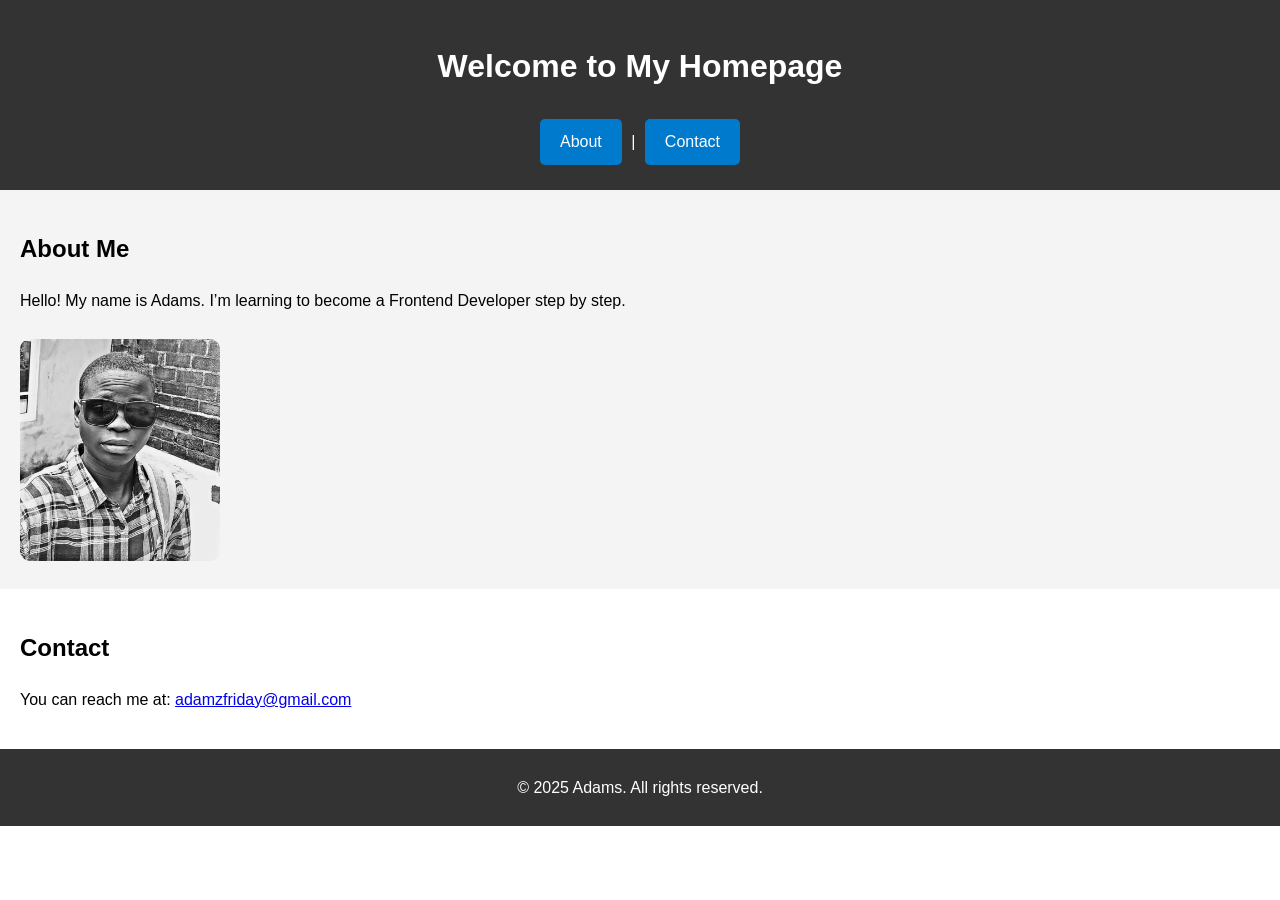
==== index.html @ 075503ea "styled nav links as buttons" ====
<!DOCTYPE html>
<html lang="en">
<head>
  <meta charset="UTF-8">
  <meta name="viewport" content="width=device-width, initial-scale=1.0">
  <title>Adams' Personal Homepage</title>
  <link rel="stylesheet" href="style.css">
</head>
<body>
  <!-- Header Section -->
  <header>
    <h1>Welcome to My Homepage</h1>
    <nav>
      <a href="#about" class="nav-link">About</a> | 
      <a href="#contact" class="nav-link">Contact</a>
    </nav>
  </header>

  <!-- About Section -->
  <section id="about">
    <h2>About Me</h2>
    <p>Hello! My name is Adams. I’m learning to become a Frontend Developer step by step.</p>
    <img src="b&w.jpg" alt="Photo of Adams" width="200">
  </section>

  <!-- Contact Section -->
  <section id="contact">
    <h2>Contact</h2>
    <p>You can reach me at: <a href="mailto:yourname@email.com">adamzfriday@gmail.com</a></p>
  </section>

  <!-- Footer Section -->
  <footer>
    <p>&copy; 2025 Adams. All rights reserved.</p>
  </footer>
</body>
</html>
---- style.css ----
/* Reset some default spacing */
body {
  margin: 0;
  font-family: Arial, sans-serif;
  line-height: 1.6;
}

/* Header styling */
header {
  background: #333;
  color: white;
  padding: 20px;
  text-align: center;
}

header nav a {
  color: white;
  margin: 0 10px;
  text-decoration: none;
}

header nav a:hover {
  text-decoration: underline;
}

.nav-link {
  display: inline-block;   /* makes it act like a button */
  padding: 10px 20px;      /* space inside */
  margin: 5px;             /* space between buttons */
  background: #007acc;     /* blue background */
  color: white;            /* white text */
  text-decoration: none;   /* remove underline */
  border-radius: 5px;      /* rounded corners */
  transition: background 0.3s ease; /* smooth hover */
}

.nav-link:hover {
  background: #005f99;     /* darker blue when hovered */
}


/* About section */
#about {
  padding: 20px;
  background: #f4f4f4;
}

#about img {
  margin-top: 10px;
  border-radius: 10px;
}

/* Contact section */
#contact {
  padding: 20px;
}

/* Footer */
footer {
  background: #333;
  color: white;
  text-align: center;
  padding: 10px;
}
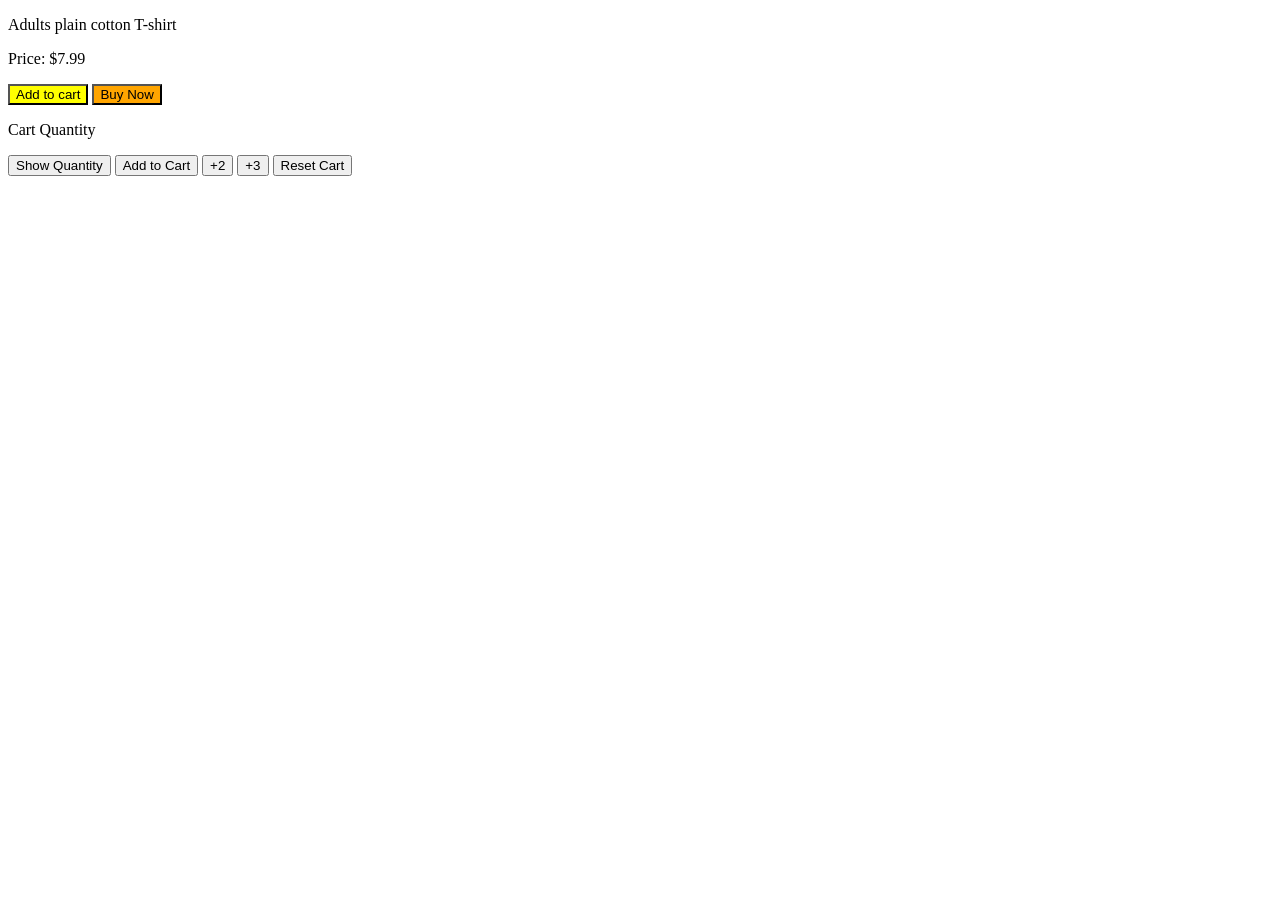
==== commit bc10c41d: "js learning" ====
--- a/index.html
+++ b/index.html
@@ -3,35 +3,41 @@
 <head>
   <meta charset="UTF-8">
   <meta name="viewport" content="width=device-width, initial-scale=1.0">
-  <title>Adams' Personal Homepage</title>
-  <link rel="stylesheet" href="style.css">
+  <title>Document</title>
+
+  <style>
+      
+
+      .Yellow-button{
+        background: yellow;
+      }
+
+      .Orange-button{
+        background-color: orange;
+      }
+  </style>
 </head>
 <body>
-  <!-- Header Section -->
-  <header>
-    <h1>Welcome to My Homepage</h1>
-    <nav>
-      <a href="#about" class="nav-link">About</a> | 
-      <a href="#contact" class="nav-link">Contact</a>
-    </nav>
-  </header>
+    <p>Adults plain cotton T-shirt</p>
 
-  <!-- About Section -->
-  <section id="about">
-    <h2>About Me</h2>
-    <p>Hello! My name is Adams. I’m learning to become a Frontend Developer step by step.</p>
-    <img src="b&w.jpg" alt="Photo of Adams" width="200">
-  </section>
+    <p>Price: $7.99</p>
 
-  <!-- Contact Section -->
-  <section id="contact">
-    <h2>Contact</h2>
-    <p>You can reach me at: <a href="mailto:yourname@email.com">adamzfriday@gmail.com</a></p>
-  </section>
+    <button class="Yellow-button" onclick="alert('Added');">Add to cart</button>
+    <button class="Orange-button" onclick="alert('Purchased');">Buy Now</button>
 
-  <!-- Footer Section -->
-  <footer>
-    <p>&copy; 2025 Adams. All rights reserved.</p>
-  </footer>
+
+
+    <p>Cart Quantity</p>
+    <button onclick=" console.log(`Cart Quantity: ${cartQuantity}`);">Show Quantity</button>
+    <button onclick=" cartQuantity = cartQuantity + 1; console.log(`Cart Quantity: ${cartQuantity}`);">Add to Cart</button>
+    <button onclick=" cartQuantity = cartQuantity + 2; console.log(`Cart Quantity: ${cartQuantity}`);">+2</button>
+    <button onclick=" cartQuantity = cartQuantity + 3; console.log(`Cart Quantity: ${cartQuantity}`);">+3</button>
+    <button onclick=" cartQuantity = 0; console.log(`Cart was reset, zero items in cart now`);">Reset Cart</button>
+    
+  <script>
+    console.log("Loading...");
+
+    let cartQuantity = 0;
+  </script>
 </body>
-</html>
+</html>
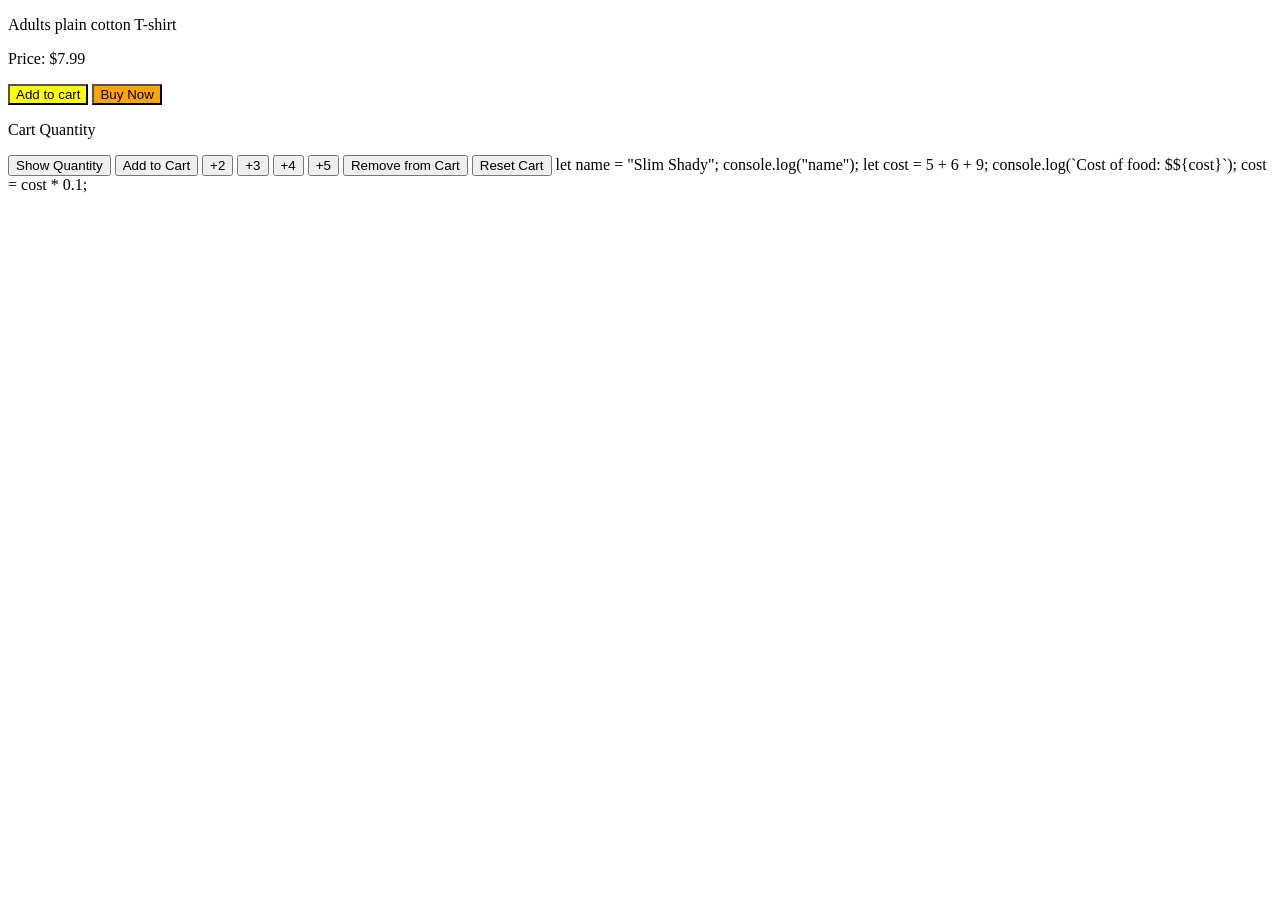
==== commit 114bcad9: "added new buttons" ====
--- a/index.html
+++ b/index.html
@@ -32,12 +32,38 @@
     <button onclick=" cartQuantity = cartQuantity + 1; console.log(`Cart Quantity: ${cartQuantity}`);">Add to Cart</button>
     <button onclick=" cartQuantity = cartQuantity + 2; console.log(`Cart Quantity: ${cartQuantity}`);">+2</button>
     <button onclick=" cartQuantity = cartQuantity + 3; console.log(`Cart Quantity: ${cartQuantity}`);">+3</button>
+    <button onclick=" cartQuantity +=4; console.log(`Cart Quantity: ${cartQuantity}`);">+4</button>
+    <button onclick=" cartQuantity +=5; console.log(`Cart Quantity: ${cartQuantity}`);">+5</button>
+    <button onclick=" cartQuantity--; consol">Remove from Cart</button>
     <button onclick=" cartQuantity = 0; console.log(`Cart was reset, zero items in cart now`);">Reset Cart</button>
+
+
+    let name = "Slim Shady";
+console.log("name");
+let cost = 5 + 6 + 9;
+console.log(`Cost of food: $${cost}`);
+
+cost = cost * 0.1;
+
     
   <script>
     console.log("Loading...");
 
     let cartQuantity = 0;
+
+    let name = "Slim Shady";
+    console.log(name);
+    let cost = 5 + 6 + 9;
+    console.log(`Cost of food: $${cost}`);
+
+    let tax = cost * 0.1;
+
+    console.log(`Tax (10%): $${tax}`);
+
+    let totalCost = tax + cost;
+    console.log(`Total cost: $${cost} + ${tax}`);
+
+    
   </script>
 </body>
 </html>
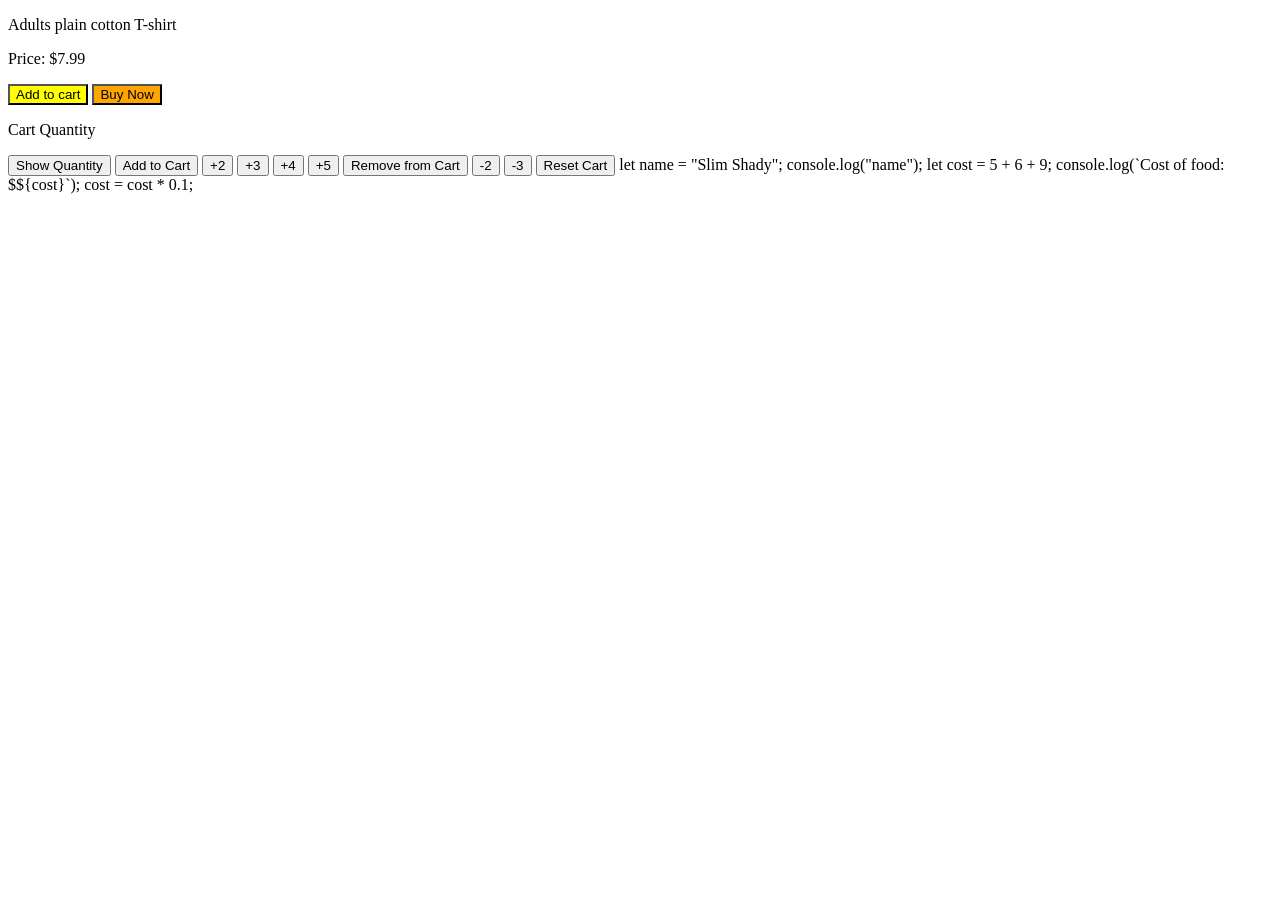
==== commit 8456b623: "more buttons" ====
--- a/index.html
+++ b/index.html
@@ -34,7 +34,9 @@
     <button onclick=" cartQuantity = cartQuantity + 3; console.log(`Cart Quantity: ${cartQuantity}`);">+3</button>
     <button onclick=" cartQuantity +=4; console.log(`Cart Quantity: ${cartQuantity}`);">+4</button>
     <button onclick=" cartQuantity +=5; console.log(`Cart Quantity: ${cartQuantity}`);">+5</button>
-    <button onclick=" cartQuantity--; consol">Remove from Cart</button>
+    <button onclick=" cartQuantity--; console.log(`Cart Quantity: ${cartQuantity}, one item removed from cart`);">Remove from Cart</button>
+    <button onclick=" cartQuantity -=2; console.log(`Cart Quantity: ${cartQuantity}`);">-2</button>
+    <button onclick=" cartQuantity -=3; console.log(`Cart Quantity: ${cartQuantity}`);">-3</button>
     <button onclick=" cartQuantity = 0; console.log(`Cart was reset, zero items in cart now`);">Reset Cart</button>
 
 
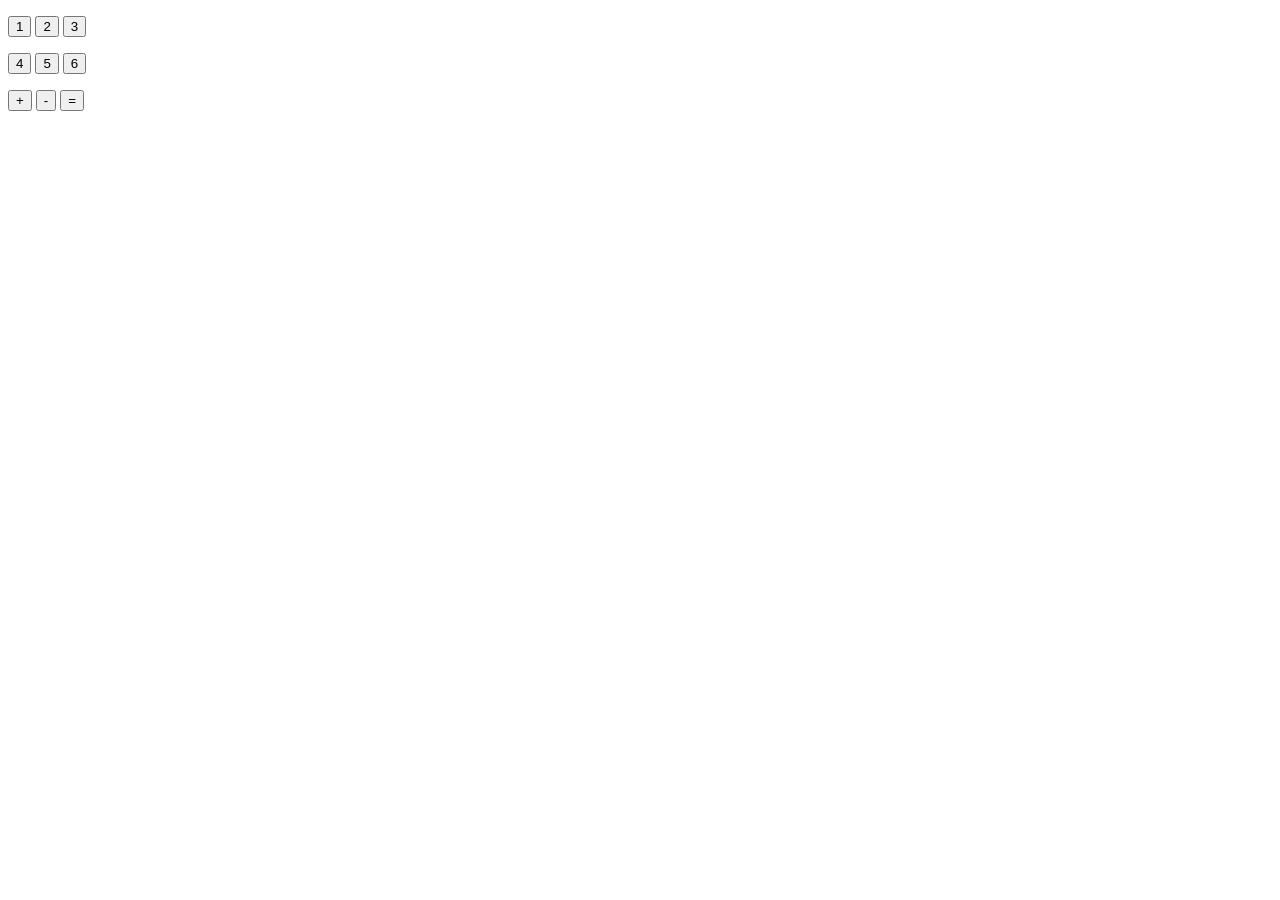
==== commit 4989d9bd: "booleans exercise" ====
--- a/index.html
+++ b/index.html
@@ -18,7 +18,7 @@
   </style>
 </head>
 <body>
-    <p>Adults plain cotton T-shirt</p>
+    <!-- <p>Adults plain cotton T-shirt</p>
 
     <p>Price: $7.99</p>
 
@@ -40,16 +40,27 @@
     <button onclick=" cartQuantity = 0; console.log(`Cart was reset, zero items in cart now`);">Reset Cart</button>
 
 
-    let name = "Slim Shady";
-console.log("name");
-let cost = 5 + 6 + 9;
-console.log(`Cost of food: $${cost}`);
 
-cost = cost * 0.1;
+     -->
 
-    
+     <p>
+      <button onclick=" calculation += '1'; console.log(`${calculation}`);">1</button>
+      <button onclick=" calculation += '2'; console.log(`${calculation}`);">2</button>
+      <button onclick=" calculation += '3'; console.log(`${calculation}`);">3</button>
+     </p>
+
+     <p>
+      <button onclick=" calculation += '4'; console.log(`${calculation}`);">4</button>
+      <button onclick=" calculation += '5'; console.log(`${calculation}`);">5</button>
+      <button onclick=" calculation += '6'; console.log(`${calculation}`);">6</button>
+     </p>
+
+     <p>
+      <button onclick=" calculation += '+'; console.log(`${calculation}`);">+</button>
+      <button onclick=" calculation += '-'; console.log(`${calculation}`);">-</button>
+      <button onclick=" eval(calculation); calculation = eval(calculation); console.log(calculation);">=</button></p>
   <script>
-    console.log("Loading...");
+  /*   console.log("Loading...");
 
     let cartQuantity = 0;
 
@@ -65,6 +76,9 @@
     let totalCost = tax + cost;
     console.log(`Total cost: $${cost} + ${tax}`);
 
+   */  
+    
+   let calculation = "";
     
   </script>
 </body>
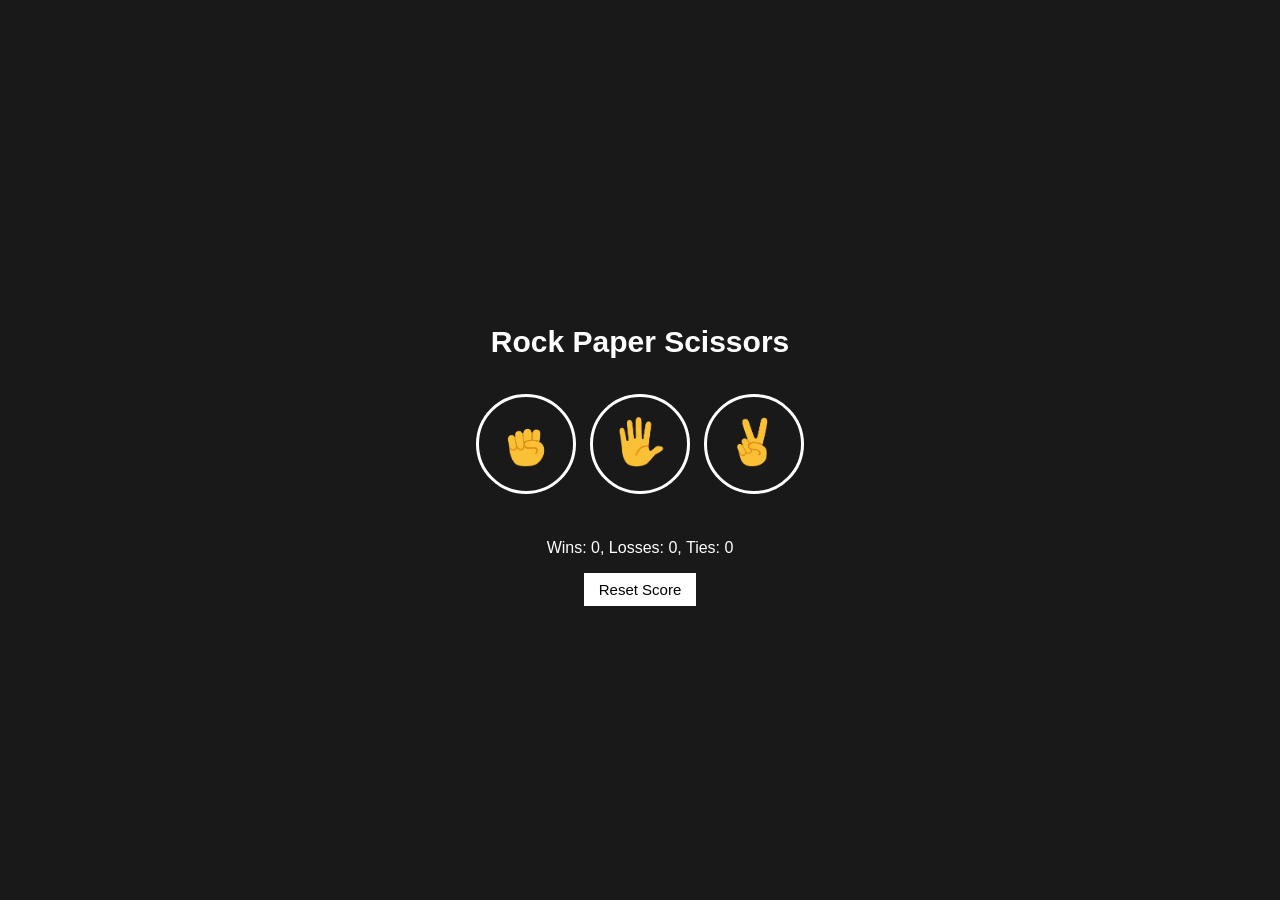
==== commit 1f4c01fa: "changed file name from rock-paper-scissors-styled to index.html so i can push to github and host on " ====
--- a/index.html
+++ b/index.html
@@ -1,85 +1,39 @@
 <!DOCTYPE html>
-<html lang="en">
-<head>
-  <meta charset="UTF-8">
-  <meta name="viewport" content="width=device-width, initial-scale=1.0">
-  <title>Document</title>
+<html>
+  <head>
+    <title>Rock Paper Scissors</title>
+    <meta name="viewport" content="width=device-width, initial-scale=1.0">
+    <link rel="stylesheet" href="/css/rock-paper-scissors-style.css">
+  </head>
 
-  <style>
-      
+  <body>
+    <div class="container">
+      <p class="title">Rock Paper Scissors</p>
 
-      .Yellow-button{
-        background: yellow;
-      }
+      <div>
+        <button onclick="makeMove('rock');" class="move-button">
+          <img class="move-icon" src="img/rock-emoji.png">
+        </button>
 
-      .Orange-button{
-        background-color: orange;
-      }
-  </style>
-</head>
-<body>
-    <!-- <p>Adults plain cotton T-shirt</p>
+        <button onclick="makeMove('paper');" class="move-button">
+          <img class="move-icon" src="img/paper-emoji.png">
+        </button>
 
-    <p>Price: $7.99</p>
+        <button onclick="makeMove('scissors');" class="move-button">
+          <img class="move-icon" src="img/scissors-emoji.png">
+        </button>
+      </div>
 
-    <button class="Yellow-button" onclick="alert('Added');">Add to cart</button>
-    <button class="Orange-button" onclick="alert('Purchased');">Buy Now</button>
+      <p class="result js-result"></p>
+      <p class="js-moves-chosen"></p>
 
+      <p class="score js-score"></p>
 
+      <button class="reset-score-button" onclick="resetScore();">
+        Reset Score
+      </button>
+    </div>
 
-    <p>Cart Quantity</p>
-    <button onclick=" console.log(`Cart Quantity: ${cartQuantity}`);">Show Quantity</button>
-    <button onclick=" cartQuantity = cartQuantity + 1; console.log(`Cart Quantity: ${cartQuantity}`);">Add to Cart</button>
-    <button onclick=" cartQuantity = cartQuantity + 2; console.log(`Cart Quantity: ${cartQuantity}`);">+2</button>
-    <button onclick=" cartQuantity = cartQuantity + 3; console.log(`Cart Quantity: ${cartQuantity}`);">+3</button>
-    <button onclick=" cartQuantity +=4; console.log(`Cart Quantity: ${cartQuantity}`);">+4</button>
-    <button onclick=" cartQuantity +=5; console.log(`Cart Quantity: ${cartQuantity}`);">+5</button>
-    <button onclick=" cartQuantity--; console.log(`Cart Quantity: ${cartQuantity}, one item removed from cart`);">Remove from Cart</button>
-    <button onclick=" cartQuantity -=2; console.log(`Cart Quantity: ${cartQuantity}`);">-2</button>
-    <button onclick=" cartQuantity -=3; console.log(`Cart Quantity: ${cartQuantity}`);">-3</button>
-    <button onclick=" cartQuantity = 0; console.log(`Cart was reset, zero items in cart now`);">Reset Cart</button>
-
-
-
-     -->
-
-     <p>
-      <button onclick=" calculation += '1'; console.log(`${calculation}`);">1</button>
-      <button onclick=" calculation += '2'; console.log(`${calculation}`);">2</button>
-      <button onclick=" calculation += '3'; console.log(`${calculation}`);">3</button>
-     </p>
-
-     <p>
-      <button onclick=" calculation += '4'; console.log(`${calculation}`);">4</button>
-      <button onclick=" calculation += '5'; console.log(`${calculation}`);">5</button>
-      <button onclick=" calculation += '6'; console.log(`${calculation}`);">6</button>
-     </p>
-
-     <p>
-      <button onclick=" calculation += '+'; console.log(`${calculation}`);">+</button>
-      <button onclick=" calculation += '-'; console.log(`${calculation}`);">-</button>
-      <button onclick=" eval(calculation); calculation = eval(calculation); console.log(calculation);">=</button></p>
-  <script>
-  /*   console.log("Loading...");
-
-    let cartQuantity = 0;
-
-    let name = "Slim Shady";
-    console.log(name);
-    let cost = 5 + 6 + 9;
-    console.log(`Cost of food: $${cost}`);
-
-    let tax = cost * 0.1;
-
-    console.log(`Tax (10%): $${tax}`);
-
-    let totalCost = tax + cost;
-    console.log(`Total cost: $${cost} + ${tax}`);
-
-   */  
-    
-   let calculation = "";
-    
-  </script>
-</body>
+    <script src="/js/rock-paper-scissors-script.js"></script>
+  </body>
 </html>
--- a/css/rock-paper-scissors-style.css
+++ b/css/rock-paper-scissors-style.css
@@ -0,0 +1,76 @@
+body {
+        background-color: rgb(25, 25, 25);
+        color: white;
+        font-family: Arial;
+
+        display: flex;
+        justify-content: center;
+        align-items: center;
+        height: 100vh;
+        margin: 0;
+        text-align: center;
+      }
+
+      .container {
+        width: 100%;
+        max-width: 400px;
+        padding: 10px;
+      }
+
+      .title {
+        font-size: 30px;
+        font-weight: bold;
+      }
+
+      .move-icon {
+        height: 50px;
+      }
+
+      .move-button {
+        width: 100px;
+        height: 100px;
+        border-radius: 50%;
+        border: 3px solid white;
+        background-color: transparent;
+        margin: 5px;
+        cursor: pointer;
+      }
+
+      .result {
+        font-size: 25px;
+        font-weight: bold;
+        margin-top: 30px;
+      }
+
+      .score {
+        margin-top: 40px;
+      }
+
+      .reset-score-button {
+        background-color: white;
+        border: none;
+        font-size: 15px;
+        padding: 8px 15px;
+        cursor: pointer;
+      }
+
+      /* Mobile responsiveness */
+      @media (max-width: 500px) {
+        .move-button {
+          width: 80px;
+          height: 80px;
+        }
+
+        .move-icon {
+          height: 40px;
+        }
+
+        .title {
+          font-size: 24px;
+        }
+
+        .result {
+          font-size: 20px;
+        }
+      }
+    
